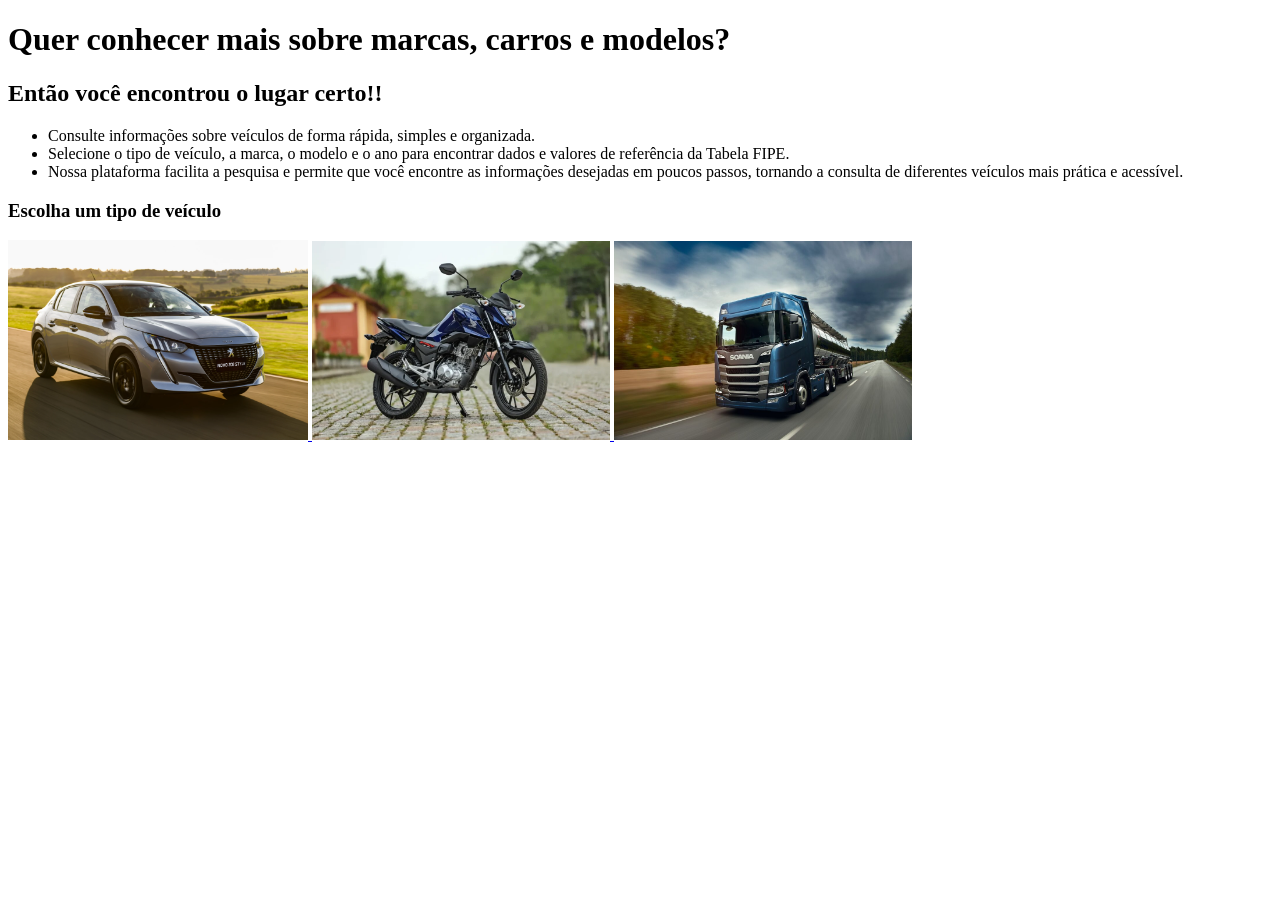
==== index.html @ f20c20ca "Redirecionamento para nova pasta html e add de imagens" ====
<!DOCTYPE html>
<html lang="en">
<head>
    <meta charset="UTF-8">
    <meta name="viewport" content="width=device-width, initial-scale=1.0">
    <title>Catálogo de veículos</title>
</head>
<body>

    <header>
        <h1 class="titulo">Quer conhecer mais sobre marcas, carros e modelos?</h1>
        <h2 class="subtitulo">Então você encontrou o lugar certo!!</h2>
    </header>

    <main class="corpo">

        <section id="descricao">
            <ul>
                <li>Consulte informações sobre veículos de forma rápida, simples e organizada.</li>
                <li>Selecione o tipo de veículo, a marca, o modelo e o ano para encontrar dados e valores de referência da Tabela FIPE.</li>
                <li>Nossa plataforma facilita a pesquisa e permite que você encontre as informações desejadas em poucos passos, tornando a consulta de diferentes veículos mais prática e acessível.</li>
            </ul>
        </section>

        <h3>Escolha um tipo de veículo</h3>
        <section id="tipo">

            <a href="outra-pagina.html">
                <img src="Peugeot-208-Style-1.jpg" alt="Carro" width="300">
            </a>

            <a href="outra-pagina.html">
                <img src="moto.jpg" alt="Moto" width="298">
            </a>

            <a href="outra-pagina.html">
                <img src="caminhao.jpg" alt="Caminhão" width="298">
            </a>
            
        </section>

    </main>

</body>
</html>
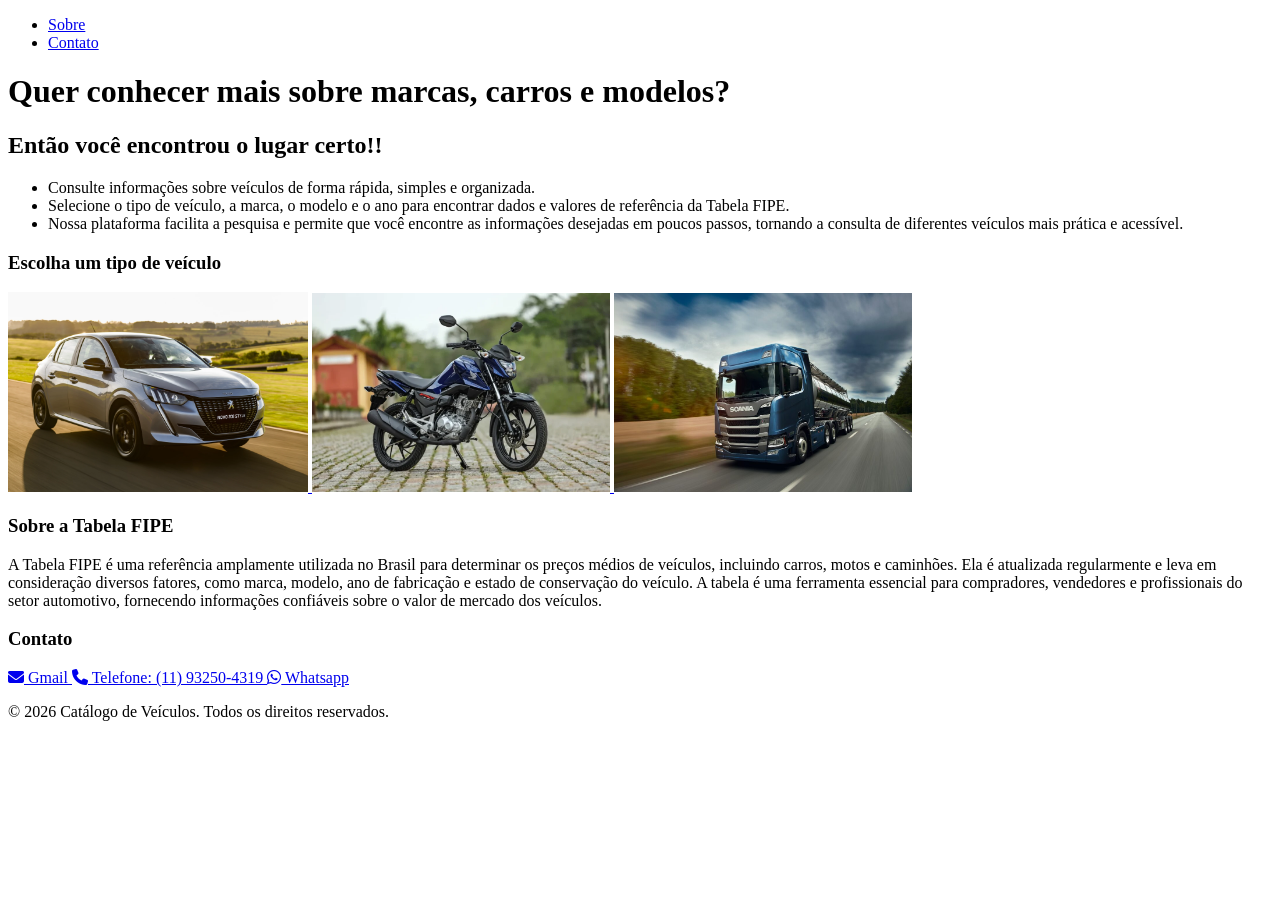
==== commit eeceaee0: "Páginas HTML finalizadas" ====
--- a/index.html
+++ b/index.html
@@ -4,16 +4,29 @@
     <meta charset="UTF-8">
     <meta name="viewport" content="width=device-width, initial-scale=1.0">
     <title>Catálogo de veículos</title>
+    <link rel="stylesheet"
+    href="https://cdnjs.cloudflare.com/ajax/libs/font-awesome/6.5.2/css/all.min.css">
 </head>
 <body>
 
     <header>
+
+        <!-- //Menu de navegação com links para as seções "Sobre" e "Contato"// -->
+        <nav>
+            <ul>
+                <li><a href="#sobre-tabela-fipe">Sobre</a></li>
+                <li><a href="#contato">Contato</a></li>
+            </ul>
+        </nav>
+
+        <!-- //Título e subtítulo da página// -->
         <h1 class="titulo">Quer conhecer mais sobre marcas, carros e modelos?</h1>
         <h2 class="subtitulo">Então você encontrou o lugar certo!!</h2>
     </header>
 
     <main class="corpo">
 
+        <!-- //Seção de descrição com informações sobre a plataforma// -->
         <section id="descricao">
             <ul>
                 <li>Consulte informações sobre veículos de forma rápida, simples e organizada.</li>
@@ -22,24 +35,61 @@
             </ul>
         </section>
 
+        <!-- //Seção de escolha do tipo de veículo com imagens representativas// -->
         <h3>Escolha um tipo de veículo</h3>
         <section id="tipo">
 
-            <a href="outra-pagina.html">
+            <a href="marcas.html">
                 <img src="Peugeot-208-Style-1.jpg" alt="Carro" width="300">
             </a>
 
-            <a href="outra-pagina.html">
+            <a href="marcas.html">
                 <img src="moto.jpg" alt="Moto" width="298">
             </a>
 
-            <a href="outra-pagina.html">
+            <a href="marcas.html">
                 <img src="caminhao.jpg" alt="Caminhão" width="298">
             </a>
-            
+
+        </section>
+
+        <!-- //Seção sobre a Tabela FIPE com informações detalhadas// -->
+        <section id="sobre-tabela-fipe">
+
+            <h3>Sobre a Tabela FIPE</h3>
+            <p>A Tabela FIPE é uma referência amplamente utilizada no Brasil para determinar os preços médios de veículos, incluindo carros, motos e caminhões. Ela é atualizada regularmente e leva em consideração diversos fatores, como marca, modelo, ano de fabricação e estado de conservação do veículo. A tabela é uma ferramenta essencial para compradores, vendedores e profissionais do setor automotivo, fornecendo informações confiáveis sobre o valor de mercado dos veículos.</p>
+
+        </section>
+
+        <!-- //Seção de contato com informações de contato e links para redes sociais// -->
+        <section id="contato">
+
+            <h3>Contato</h3>
+
+            <a href="mailto:anap03404@gmail.com" target="_blank">
+                <i class="fa-solid fa-envelope"></i>
+                Gmail
+            </a>
+
+            <a href="tel:+5511932504319" target="_blank">
+                <i class="fa-solid fa-phone"></i>
+                Telefone: (11) 93250-4319
+            </a>
+
+            <a href="https://wa.me/5579999999999" target="_blank">
+                <i class="fa-brands fa-whatsapp"></i>
+                Whatsapp
+            </a>
+
         </section>
 
     </main>
 
+    <!-- //Rodapé com direitos autorais e informações de copyright// -->
+    <footer>
+        <p>© 2026 Catálogo de Veículos. Todos os direitos reservados.</p>
+    </footer>
+
+    <script src="script.js"></script>
 </body>
 </html>
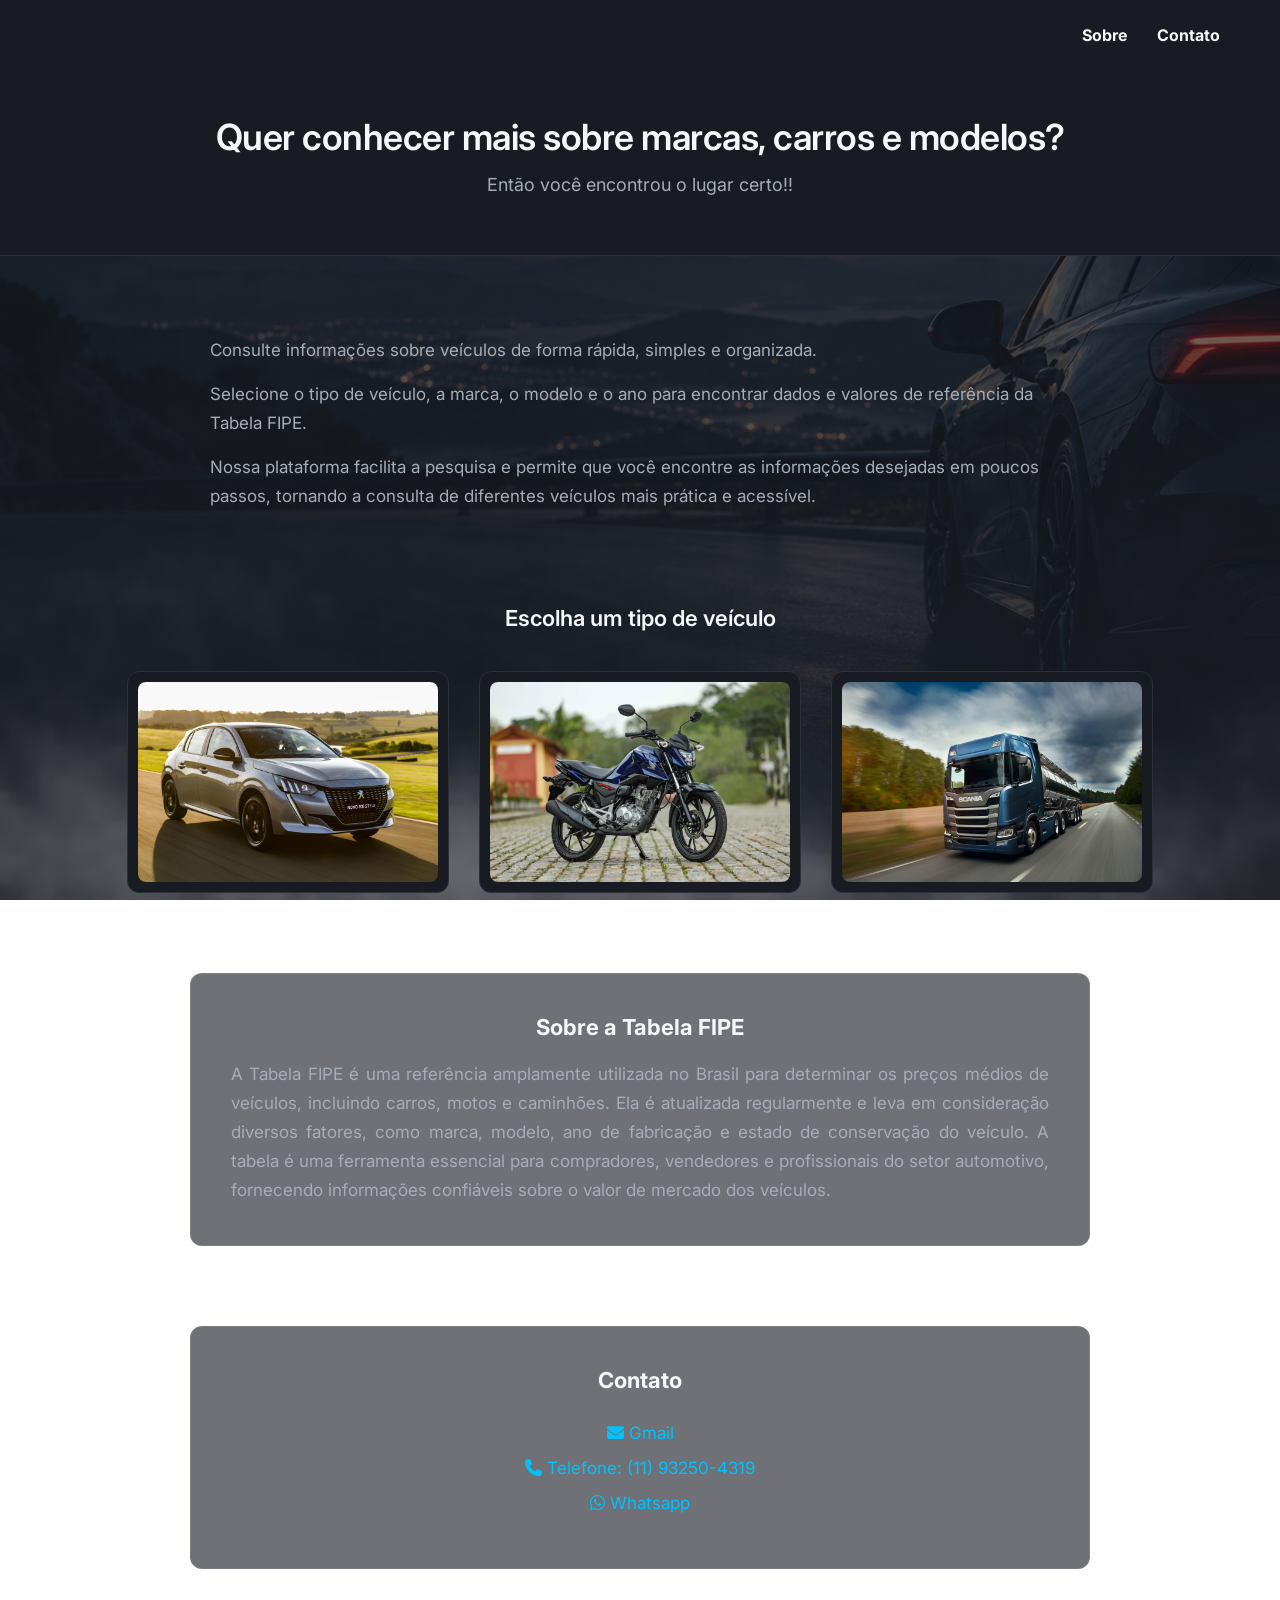
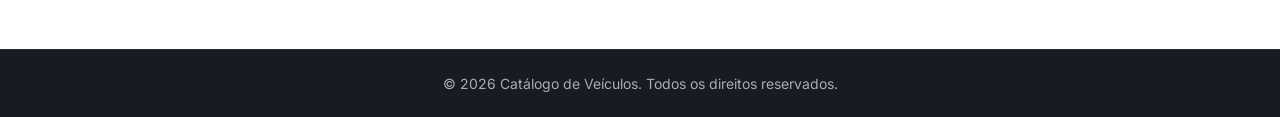
==== commit cd7bf592: "Atualiza projeto js e css parcial" ====
--- a/index.html
+++ b/index.html
@@ -6,6 +6,10 @@
     <title>Catálogo de veículos</title>
     <link rel="stylesheet"
     href="https://cdnjs.cloudflare.com/ajax/libs/font-awesome/6.5.2/css/all.min.css">
+    <link rel="stylesheet" href="style.css">
+    <link rel="preconnect" href="https://fonts.googleapis.com">
+    <link rel="preconnect" href="https://fonts.gstatic.com" crossorigin>
+    <link href="https://fonts.googleapis.com/css2?family=Inter:wght@400;500;600;700&display=swap" rel="stylesheet">
 </head>
 <body>
 
@@ -36,18 +40,18 @@
         </section>
 
         <!-- //Seção de escolha do tipo de veículo com imagens representativas// -->
-        <h3>Escolha um tipo de veículo</h3>
         <section id="tipo">
 
-            <a href="marcas.html">
+            <h3>Escolha um tipo de veículo</h3>
+            <a href="marcas.html?tipo=carros">
                 <img src="Peugeot-208-Style-1.jpg" alt="Carro" width="300">
             </a>
 
-            <a href="marcas.html">
+            <a href="marcas.html?tipo=motos">
                 <img src="moto.jpg" alt="Moto" width="298">
             </a>
 
-            <a href="marcas.html">
+            <a href="marcas.html?tipo=caminhoes">
                 <img src="caminhao.jpg" alt="Caminhão" width="298">
             </a>
 
--- a/style.css
+++ b/style.css
@@ -0,0 +1,465 @@
+/*//INDEX// */
+
+/* //Seleciona todos os elementos das páginas html e aplica estilos globais// */
+* {
+    margin: 0;
+    padding: 0;
+    box-sizing: border-box;
+}
+
+/*// Estilos para o corpo da página //*/
+body {
+    font-family: 'Inter', sans-serif;
+
+    background:
+        linear-gradient(
+            rgba(24, 27, 33, 0.60),
+            rgba(24, 27, 33, 0.60)
+        ),
+        url("fundo.png");
+
+    background-size: cover;
+    background-position: center;
+    background-attachment: fixed;
+
+    color: #F5F7FA;
+}
+
+/*// Estilos para o cabeçalho //*/
+header {
+    background-color: #181B21;
+    color: #F5F7FA;
+    padding: 25px 60px 60px;
+    border-bottom: 1px solid #2C3139;
+}
+
+/*//Estilos para o menu que está dentro do header//*/
+nav ul {
+    list-style: none;
+    display: flex;
+    justify-content: flex-end;
+    gap: 30px;
+}
+
+nav a {
+    color: #F5F7FA;
+    text-decoration: none;
+    font-weight: bold;
+    transition: 0.3s;
+}
+
+nav a:hover {
+    color: #00C2FF;
+}
+
+/*// Estilos para o título e subtítulo da página que está dentro do header //*/
+.titulo {
+    text-align: center;
+    font-size: 36px;
+    font-weight: 600;
+    margin-top: 70px;
+    letter-spacing: -0.5px;
+}
+
+.subtitulo {
+    text-align: center;
+    font-size: 18px;
+    font-weight: 400;
+    margin-top: 15px;
+    color: #A7ADB7;
+}
+
+/*//Estilos para a descrição//*/
+#descricao {
+    max-width: 900px;
+    margin: 60px auto;
+    padding: 20px;
+}
+
+#descricao ul {
+    list-style: none;
+}
+
+#descricao li {
+    color: #A7ADB7;
+    font-size: 17px;
+    line-height: 1.7;
+    margin-bottom: 15px;
+}
+
+/*// Estilos para a seção de escolha do tipo de veículo - titulo//*/
+#tipo {
+    display: flex;
+    flex-wrap: wrap;
+    justify-content: center;
+    gap: 30px;
+    margin: 50px auto 60px;
+}
+
+#tipo h3 {
+    width: 100%;
+    text-align: center;
+    font-size: 22px;
+    font-weight: 600;
+    margin-bottom: 10px;
+}
+
+/*// Estilos para os links e imagens dentro da seção de escolha do tipo de veículo //*/
+#tipo a {
+    display: block;
+    background-color: #181B21;
+    padding: 10px;
+    border-radius: 12px;
+    border: 1px solid #2C3139;
+    transition: 0.3s;
+}
+
+#tipo a:hover {
+    transform: translateY(-5px);
+    border-color: #00C2FF;
+    box-shadow: 0 8px 25px rgba(0, 194, 255, 0.12);
+}
+
+#tipo img {
+    display: block;
+    width: 300px;
+    height: 200px;
+    object-fit: cover;
+    border-radius: 8px;
+}
+
+/*// Estilos para a seção sobre a tabela FIPE //*/
+#sobre-tabela-fipe {
+    max-width: 900px;
+    margin: 80px auto;
+    padding: 40px;
+    background: rgba(34, 38, 45, 0.65);
+    backdrop-filter: blur(10px);
+    -webkit-backdrop-filter: blur(10px);
+    border: 1px solid rgba(255, 255, 255, 0.08);
+    border-radius: 12px;
+}
+
+#sobre-tabela-fipe h3 {
+    text-align: center;
+    font-size: 22px;
+    margin-bottom: 20px;
+    color: #F5F7FA;
+}
+
+#sobre-tabela-fipe p {
+    color: #A7ADB7;
+    font-size: 17px;
+    line-height: 1.7;
+    text-align: justify;
+}
+
+/*// Estilos para o contato //*/
+#contato {
+    max-width: 900px;
+    margin: 80px auto;
+    padding: 40px;
+
+    background: rgba(34, 38, 45, 0.65);
+    backdrop-filter: blur(10px);
+    -webkit-backdrop-filter: blur(10px);
+
+    border: 1px solid rgba(255, 255, 255, 0.08);
+    border-radius: 12px;
+}
+
+#contato h3 {
+    text-align: center;
+    font-size: 22px;
+    margin-bottom: 30px;
+    color: #F5F7FA;
+}
+
+#contato a {
+    display: block;
+    width: fit-content;
+    margin: 15px auto;
+    color: #00C2FF;
+    text-decoration: none;
+    font-size: 17px;
+    transition: 0.3s;
+}
+
+#contato a:hover {
+    color: #00A8E0;
+}
+
+/*// Estilos para o rodapé //*/
+footer {
+    background-color: #181B21;
+    color: #A7ADB7;
+    text-align: center;
+    padding: 25px;
+    margin-top: 80px;
+    border-top: 1px solid #2C3139;
+}
+
+footer p {
+    color: #A7ADB7;
+    font-size: 14px;
+}
+
+/*//MARCAS// */
+
+/*//Para toda pagina de marcas, centraliza e define o tamanho máximo//*/
+.marcas {
+    max-width: 1100px;
+    margin: 0 auto;
+    padding: 50px 20px 80px;
+}
+
+/*// Estilos para a seção de pesquisa //*/
+#pesquisa {
+    display: flex;
+    justify-content: center;
+    margin-bottom: 50px;
+}
+
+#pesquisa div {
+    position: relative;
+    width: 100%;
+    max-width: 500px;
+}
+
+#pesquisa i {
+    position: absolute;
+    left: 18px;
+    top: 50%;
+    transform: translateY(-50%);
+    color: #A7ADB7;
+}
+
+#pesquisa-marca {
+    width: 100%;
+    padding: 14px 20px 14px 50px;
+
+    border: 1px solid rgba(255, 255, 255, 0.08);
+    border-radius: 10px;
+
+    background: rgba(34, 38, 45, 0.65);
+    backdrop-filter: blur(10px);
+    -webkit-backdrop-filter: blur(10px);
+
+    color: #F5F7FA;
+    font-size: 15px;
+    outline: none;
+}
+
+#pesquisa-marca::placeholder {
+    color: #A7ADB7;
+}
+
+#pesquisa-marca:focus {
+    border-color: #00C2FF;
+    box-shadow: 0 0 0 3px rgba(0, 194, 255, 0.1);
+}
+
+
+/*// Estilos para a área de exibição das marcas //*/
+#exibe-marcas {
+    margin-top: 20px;
+}
+
+#escolher {
+    text-align: center;
+    font-size: 22px;
+    color: #F5F7FA;
+    margin-bottom: 30px;
+}
+
+/*// Estilos para os cards de marcas //*/
+#exibe-marcas {
+    margin-top: 20px;
+}
+
+#escolher {
+    text-align: center;
+    font-size: 22px;
+    color: #F5F7FA;
+    margin-bottom: 30px;
+}
+
+#lista-marcas {
+    display: grid;
+    grid-template-columns: repeat(4, 1fr);
+    gap: 20px;
+}
+
+#lista-marcas div {
+    background: rgba(34, 38, 45, 0.65);
+    backdrop-filter: blur(10px);
+    -webkit-backdrop-filter: blur(10px);
+
+    border: 1px solid rgba(255, 255, 255, 0.08);
+    border-radius: 10px;
+
+    padding: 18px;
+
+    text-align: center;
+    color: #F5F7FA;
+
+    font-size: 15px;
+    font-weight: 500;
+
+    cursor: pointer;
+    transition: 0.3s;
+}
+
+#lista-marcas div:hover {
+    transform: translateY(-4px);
+    border-color: #00C2FF;
+    color: #00C2FF;
+    box-shadow: 0 6px 20px rgba(0, 194, 255, 0.1);
+}
+
+
+/*//DETALHES// */
+
+/*// Estilos para a página e seção de detalhes do veículo //*/
+.detalhes {
+    max-width: 1000px;
+    margin: 0 auto;
+    padding: 60px 20px 80px;
+}
+
+#detalhes-veiculo {
+    background: rgba(34, 38, 45, 0.65);
+    backdrop-filter: blur(10px);
+    -webkit-backdrop-filter: blur(10px);
+
+    border: 1px solid rgba(255, 255, 255, 0.08);
+    border-radius: 12px;
+    padding: 40px;
+}
+
+#detalhes-veiculo h3 {
+    text-align: center;
+    font-size: 22px;
+    color: #F5F7FA;
+    margin-bottom: 30px;
+}
+
+#detalhes-veiculo-info {
+    border-top: 1px solid #2C3139;
+    padding-top: 25px;
+}
+
+#detalhes-veiculo-info h1 {
+    text-align: center;
+    font-size: 28px;
+    color: #00C2FF;
+    margin-bottom: 30px;
+}
+
+#detalhes-veiculo-info p {
+    font-size: 17px;
+    color: #A7ADB7;
+    margin-bottom: 15px;
+}
+
+#detalhes-veiculo-info strong {
+    color: #F5F7FA;
+}
+
+
+/* * /RESPONSIVIDADE/* */
+
+/* * /CELULAR// */
+
+@media (max-width: 768px) {
+
+    header {
+        padding: 20px;
+    }
+
+    nav ul {
+        justify-content: center;
+        gap: 20px;
+    }
+
+    nav a {
+        font-size: 14px;
+    }
+
+    .titulo {
+    font-size: 30px;
+    margin-top: 40px;
+    padding: 0 20px;
+    }
+
+    .subtitulo {
+    font-size: 17px;
+    padding: 0 20px;
+    }
+
+    #descricao {
+    margin: 40px auto;
+    padding: 20px;
+    }
+
+    #descricao li {
+    font-size: 15px;
+    }
+
+    #tipo {
+    flex-direction: column;
+    align-items: center;
+    gap: 20px;
+    }
+
+    #tipo a {
+    width: 90%;
+    max-width: 400px;
+    }
+
+    #tipo img {
+    width: 100%;
+    height: auto;
+    }
+
+    #sobre-tabela-fipe,
+    #contato {
+    width: 90%;
+    margin: 50px auto;
+    padding: 25px;
+    }
+
+    #lista-marcas {
+    grid-template-columns: repeat(2, 1fr);
+    gap: 12px;
+    }
+
+    #pesquisa {
+    padding: 0 20px;
+    }
+
+    #pesquisa div {
+    max-width: none;
+    }
+
+    #pesquisa-marca {
+    font-size: 15px;
+    }
+
+    .detalhes {
+    padding: 40px 15px 60px;
+    }
+
+    #detalhes-veiculo {
+    padding: 25px 20px;
+    }
+
+    #detalhes-veiculo-info h1 {
+    font-size: 25px;
+    }
+
+    #detalhes-veiculo-info p {
+    font-size: 15px;
+    }
+
+}
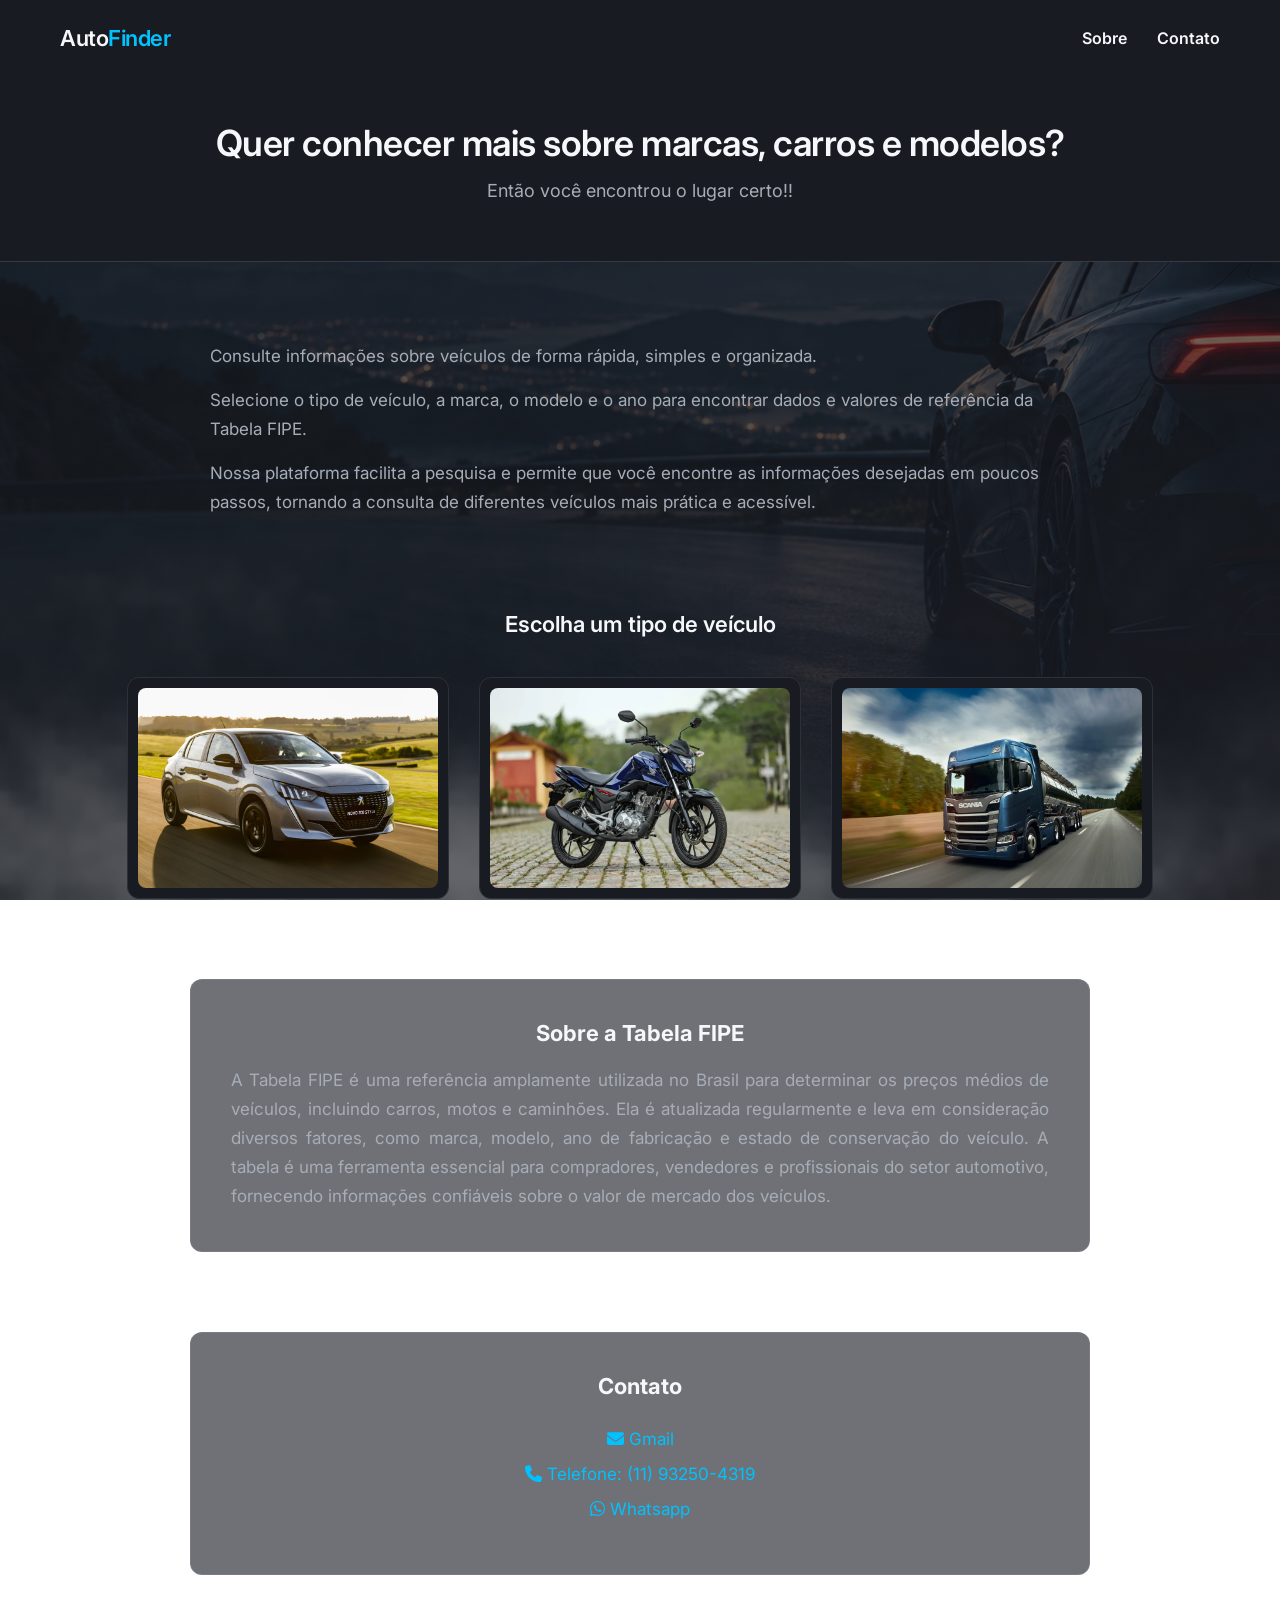
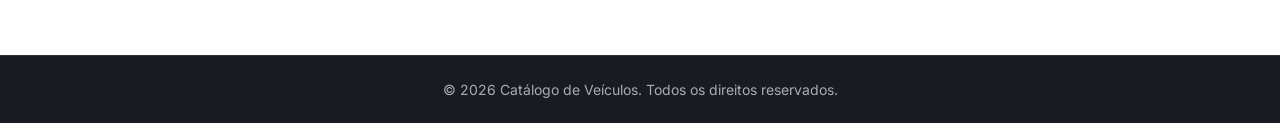
==== commit 2300d6ac: "Projeto Finalizado" ====
--- a/index.html
+++ b/index.html
@@ -15,6 +15,12 @@
 
     <header>
 
+    <div class="cabecalho">
+
+        <div class="logo">
+            Auto<span>Finder</span>
+        </div>
+        
         <!-- //Menu de navegação com links para as seções "Sobre" e "Contato"// -->
         <nav>
             <ul>
@@ -22,12 +28,13 @@
                 <li><a href="#contato">Contato</a></li>
             </ul>
         </nav>
+    </div>
 
         <!-- //Título e subtítulo da página// -->
         <h1 class="titulo">Quer conhecer mais sobre marcas, carros e modelos?</h1>
         <h2 class="subtitulo">Então você encontrou o lugar certo!!</h2>
     </header>
-
+    
     <main class="corpo">
 
         <!-- //Seção de descrição com informações sobre a plataforma// -->
--- a/style.css
+++ b/style.css
@@ -30,10 +30,26 @@
     background-color: #181B21;
     color: #F5F7FA;
     padding: 25px 60px 60px;
-    border-bottom: 1px solid #2C3139;
-}
-
-/*//Estilos para o menu que está dentro do header//*/
+    border-bottom: 1px solid #353B44;
+}
+
+.cabecalho {
+    display: flex;
+    justify-content: space-between;
+    align-items: center;
+}
+
+.logo {
+    font-size: 22px;
+    font-weight: 600;
+    letter-spacing: -0.5px;
+    color: #F5F7FA;
+}
+
+.logo span {
+    color: #00C2FF;
+}
+
 nav ul {
     list-style: none;
     display: flex;
@@ -44,7 +60,7 @@
 nav a {
     color: #F5F7FA;
     text-decoration: none;
-    font-weight: bold;
+    font-weight: 600;
     transition: 0.3s;
 }
 
@@ -317,6 +333,24 @@
     box-shadow: 0 6px 20px rgba(0, 194, 255, 0.1);
 }
 
+/*// MENSAGEM DE ERRO // */
+.mensagem-erro {
+    grid-column: 1 / -1;
+    text-align: center;
+    color: #A7ADB7;
+    font-size: 16px;
+    padding: 30px;
+}
+
+/*// MENSAGEM DE CARREGANDO // */
+.mensagem-carregando {
+    grid-column: 1 / -1;
+    text-align: center;
+    color: #A7ADB7;
+    font-size: 16px;
+    padding: 30px;
+}
+
 
 /*//DETALHES// */
 
@@ -377,6 +411,10 @@
         padding: 20px;
     }
 
+    .logo {
+    font-size: 19px;
+    }
+
     nav ul {
         justify-content: center;
         gap: 20px;
